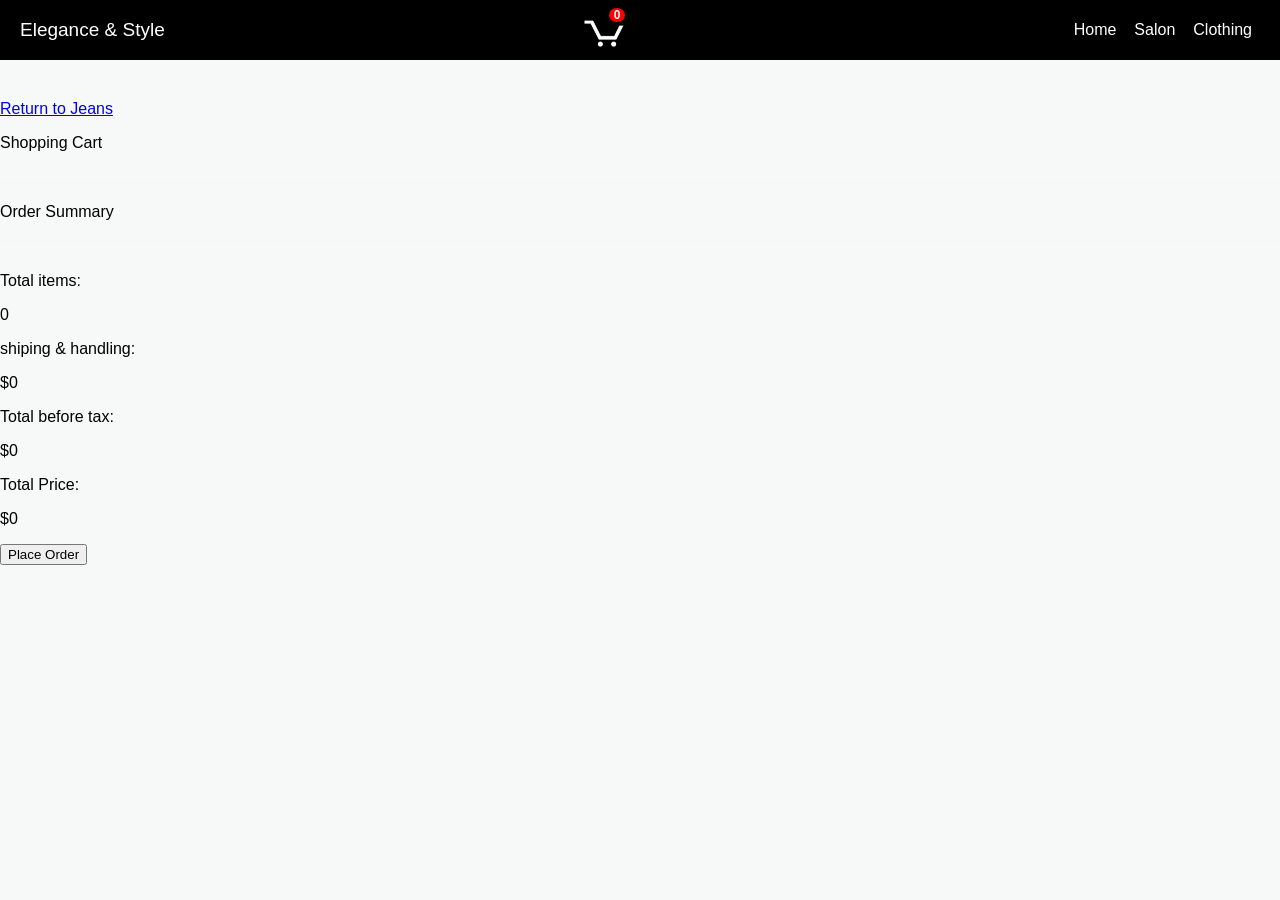
==== Checkout.html @ db5cadc8 "add Checkout.html for shopping cart functionality" ====
<!DOCTYPE html>
<html>
  <head>
    <title>Salon</title>
    <meta charset="UTF-8">
    <meta name="viewport" content="width=device-width, initial-scale=1.0">

    <link rel="stylesheet" href="CSS/Header.css">
    <link rel="stylesheet" href="CSS/Footer.css">
    <link rel="stylesheet" href="CSS/Salon and Clothing-page.css">
    <link rel="stylesheet" href="CSS/Clothing.css">
    <link rel="stylesheet" href="CSS/Jeans.css">
    <link rel="stylesheet" href="CSS/Checkout.css">
  </head>
  <body>
      <header>
        <div class="heading">
          <p class="heading-text">Elegance & Style</p>
        </div>
        <div class="cart-container js-cart-container">
          <a class="cart-link header-link" href="checkout.html">
          <img class="cart" src="Images and Icons/icons/cart-icon.png">
          <div class="cart-quantity js-cart-quantity">0</div>
        </a>
        </div>
        <div class="hero-section">
          <p class="home js-home">Home</p>
          <p class="salon js-salon">Salon</p>
          <p class="clothing js-clothing">Clothing</p>
        </div>
      </header>  

      <main class="main-page">

        <a href="Clothing-Jeans.html" class="return-link">
          <div class="return-to-jeans-link">
            Return to Jeans
          </div>
        </a>

        <div class="checkout-container">
          <div class="shopping-cart-container">
            <p class="heading-text">Shopping Cart</p>
            <div class="line"></div>
          </div>
          <div class="item-container">
            <div class="first-item">

            </div>
          </div>

          <div class="order-summary-container">
              <div>
                <p class="order-summary">Order Summary</p>
                <div class="line"></div>
              </div>
              <div class="items-container">
                <p>Total items:</p>
                <p>0</p>
              </div>
              <div class="shiping-container">
                <p>shiping & handling:</p>
                <p>$0</p>
              </div>
              <div class="tax-container">
                <p>Total before tax:</p>
                <p>$0</p>
              </div>
              <div class="price-container">
                <p>Total Price:</p>
                <p>$0</p>
              </div>
              <div class="button-place-order-container">
                <button class="place-order-button">Place Order</button>
              </div>
          </div>
        </div>
      </main>


      <script src="Clothing.js"></script>
      <script type="module" src="Jeans.js"></script>
      <script src="Header.js"></script>
      <script type="module" src="CHeckout.js"></script>
  </body>
</html>
---- CSS/Header.css ----
header{
  background-color: black;
  position: fixed;
  left: 0;
  right: 0;
  top: 0;
  height: 60px;
  display: flex;
  justify-content: space-between;
  align-items: center;
  font-family: Arial, Helvetica, sans-serif;
  z-index: 2000;
} .heading{
  color: white;
  font-family: Arial, Helvetica, sans-serif;
  font-size: 19px;
  margin-left: 20px;
  cursor: pointer;
  }.hero-section{
    display: flex;
    color: white;
    align-items: center;
    font-size: 16px;
    margin-right: 28px;

  }
  .home,
  .salon,
  .clothing,
  .about,
  .contact{
    margin-left: 18px;
    transition: opacity 0.2s;
    cursor: pointer;
  }
  .home:hover,
  .salon:hover,
  .clothing:hover,
  .about:hover,
  .contact:hover{
    opacity: 0.7;
  }
  .cart{
    width: 40px;
    margin-right: 11px;
    margin-top: 7px;
    display: flex;
    align-items: center;
    justify-content: center;
  }
  .cart-container {
    position: relative;
    margin-right: 1px;
    display: inline-block; /* ensure width wraps content */
  }

  .cart-quantity {
    position: absolute;
    top: -5px;       /* adjust as needed */
    right: 10px;     /* move it slightly outside the cart icon */
    color: white;
    min-width: 16px; /* ensures 1-3 digits fit nicely */
    text-align: center;
    font-size: 12px;
    font-weight: bold;
    padding: 0 4px;  /* small padding for wider numbers */
    border-radius: 50%; /* optional, for round badge */
    background-color: red; /* optional, looks like a badge */
  }


  @media(max-width: 480px){
    header{
      flex-wrap: wrap;
      height: 120px;
    }
    .heading{
      font-size: 23px;
    }.hero-section{
      font-size: 18px;
    }
}
---- CSS/Footer.css ----
footer {
  background-color: rgb(25, 25, 43);
  font-family: Arial, Helvetica, sans-serif;
  padding: 30px 20px;
}

.footer-container {
  display: flex;
  justify-content: center;
  gap: 40px;
  flex-wrap: wrap; /* KEY for responsiveness */
}


.about-us,
.contact-us,
.hours {
  color: white;
  font-weight: bold;
  font-size: 18px;
}


.about-us-text {
  line-height: 1.6;
  color: grey;
  font-size: 16px;
}

.contact-information,
.working-days {
  color: grey;
  line-height: 1.5; 
  font-size: 16px;
}


.line {
  border-top: 1px solid rgba(255, 255, 255, 0.2);
  margin: 25px 0;
}


.rights-container {
  display: flex;
  justify-content: center;
}

.rights {
  color: grey;
  font-size: 15px;
}

@media (max-width: 750px) {
  .footer-container {
    flex-direction: column;
    align-items: center;
    text-align: center;
  }
}
---- CSS/Salon and Clothing-page.css ----
body{
  margin: 0;
  padding: 0;
  font-family: Arial, Helvetica, sans-serif;
  background-color: rgb(247, 248, 248);
}
main{
  margin-top: 100px;
}

.button-salon-text-container,
.button-clothing-text-container{
  display: flex;
  align-items: center;
  justify-content: space-around;
  flex-wrap: wrap;
  gap: 20px;

}.back-to-home-button{
  height: 40px;
  width: 100%;
  color: white;
  background-color: black;
  border: none;
  border-radius: 4px;
  padding: 10px;
  cursor: pointer;
}.button-home-container{
  width: 130px;
}

.salon-text-description,
.clothing-text-description{
  color: rgb(49, 42, 88);
}
.search-container {
  width: 100%;
  max-width: 500px;
  margin: 10px auto;
}

.search-hairstyle,
.search-cloth {
  width: 100%;
  padding: 10px;
  box-sizing: border-box;
  height: 40px;
  border-radius: 5px;
  border-style: solid;
  border-width: 1px;
}

@media(max-width:500px){
  .back-to-home-button{
    height: 40px;
    padding: 5px;
    font-size: 12px;
  }
  .button-salon-text-container,
  .button-clothing-text-container{
    padding: 20px;

  }
  .back-to-home-button{
    font-size: 14px;
  }
  .search-hairstyle,
  .search-cloth {
    height: 45px;
    font-size: 14px;
  }
}

@media(min-width:650px){
  .button-salon-text-container,
  .button-clothing-text-container{
    margin-right:40px;
    margin-left: 40px;
  }
}
---- CSS/Clothing.css ----
body{
  font-family: Arial, Helvetica, sans-serif;

}
.clothing-cards-container{
  display: grid;
  grid-template-columns: 1fr 1fr 1fr;
  gap: 30px;
  padding: 40px;
}
.cloth-container {
  position: relative;
  overflow: hidden; 
  border-radius: 20px;
  cursor: pointer;
}

.cloth-image {
  width: 100%;
  border-radius: 20px;
  transition: transform 0.3s ease;
}
  .cloth-container:hover .cloth-image, .cloth-container:hover .cloth-heading {
    transform: scale(1.1);
  }

.clothing-heading-description{
  position: absolute;
  top:50%;
  left: 50%;
  transform: translate(-50%, -50%);
  color: white;
}
.cloth-heading{
  font-weight: 700;
  font-size: 35px;
  letter-spacing: 3px;
  top: 60%;
  text-align: center;
  margin-bottom: -15px;

}
.clothing-sub-heading{
  font-size:16px;
  text-align: center;
}

.back-to-categories{
  background-color: black;
  color: white; 
  padding: 2px 5px;
  font-size: 14px;
  flex-wrap: nowrap;
  width: 100%;
  max-width: 200px;
  height: 42px;
  border-radius: 4px;
  cursor: pointer;
  white-space: nowrap;
  border: none;
}

@media(max-width: 1023px){
  .clothing-cards-container{
  grid-template-columns: 1fr 1fr;
}
}
@media(max-width: 750px){
  .clothing-cards-container{
  grid-template-columns: 1fr;
}
}
---- CSS/Jeans.css ----
body{
  overflow-x: hidden;
}
*{
  box-sizing: border-box;;
}
.jeans-container{
  display: grid;
  grid-template-columns: 1fr 1fr 1fr;
  gap: 40px;
  padding: 30px;
}
.jean-image{
  width: 100%;
  border-top-left-radius: 10px;
  border-top-right-radius: 10px;
}
.jean-card{
  border-radius: 10px;
  box-shadow: 0 4px 12px rgba(0,0,0,0.12);
}
.jean-info-container{
  padding: 10px 20px;
}
.jean-name{
  font-size: 28px;
  margin-bottom: -17px;
}
.jean-price{
  font-size: 30px;
  margin-bottom: -2px;
}
.available,
.colors-available{
  color: rgb(74, 65, 122);
  font-size: 15px;
}
.siezes-available{
  display: flex;
  gap: 10px;
}
.size{

  padding: 8px 10px;
  font-size: 14px;
  border-radius: 3px;
  border: 1px solid rgb(211, 209, 209);
}
.color{
  background-color: rgb(224, 223, 223);
  padding: 8px 10px;
  font-size: 14px;
  border-radius: 3px;
  border: 1px solid rgb(211, 209, 209);
}
.button-cart-container{
  display: flex;
  justify-content: center;
  align-items: center;
  padding: 40px;
}
.add-to-cart{
  width: 100%;
  max-width: 340px;
  background-color: black;
  color: white;
  height: 50px;
  font-size: 20px;
  border-radius: 5px;
}

.in-stock-green{
  color: green;
}
.low-stock-green{
  color: red;
}
@media(max-width: 1023px){
 .jeans-container{
  grid-template-columns: 1fr 1fr;
}
}
@media(max-width: 750px){
  .jeans-container{
  grid-template-columns: 1fr;
  }
  .add-to-Cart{
    width: 100%;
    max-width: 340px; /* keep consistent */

}
}
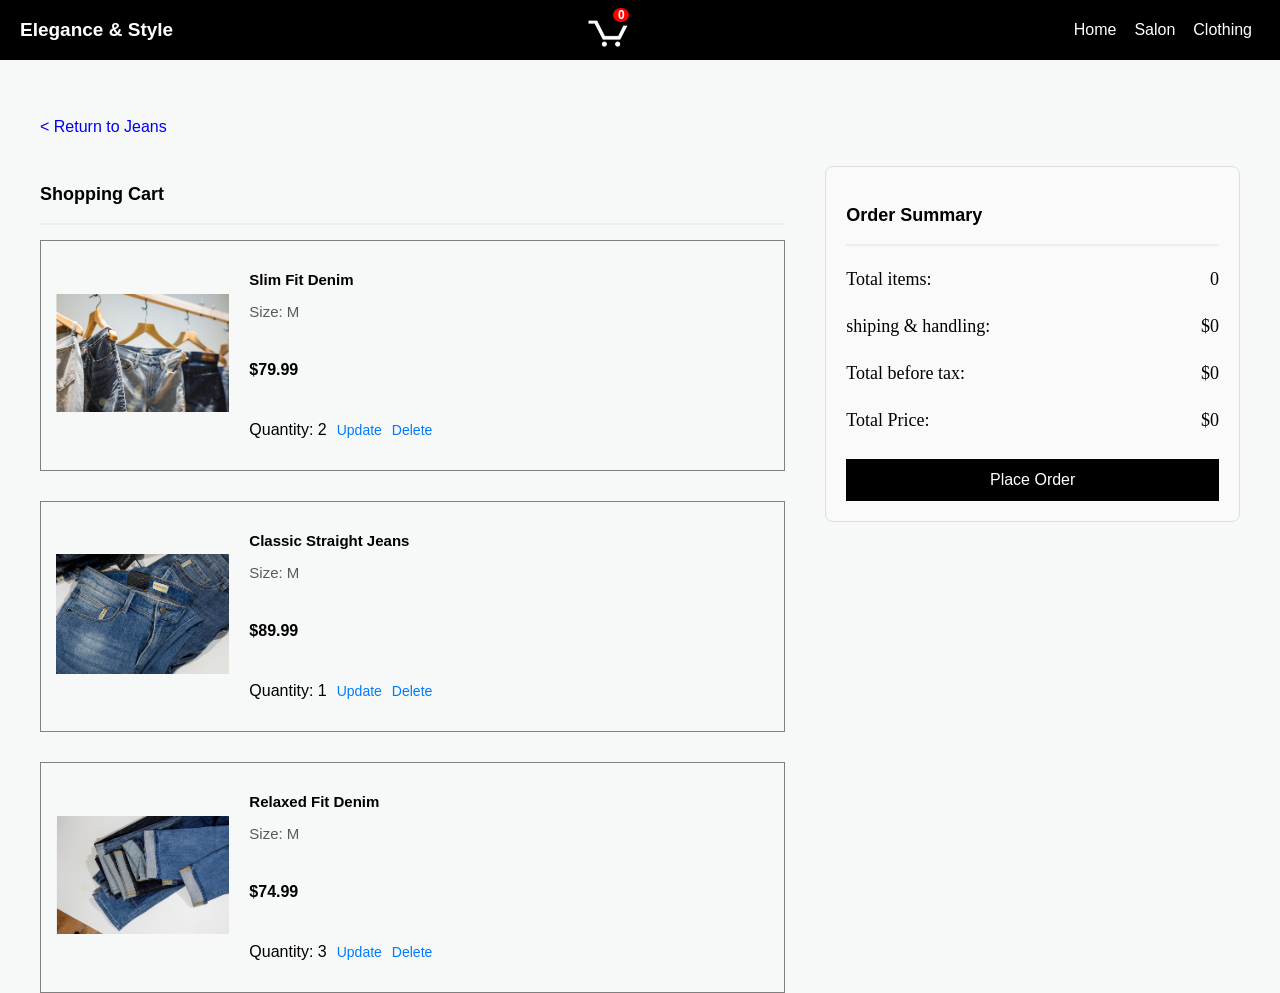
==== commit a0eaf21e: "add Checkout.html for shopping cart functionality" ====
--- a/Checkout.html
+++ b/Checkout.html
@@ -18,7 +18,7 @@
           <p class="heading-text">Elegance & Style</p>
         </div>
         <div class="cart-container js-cart-container">
-          <a class="cart-link header-link" href="checkout.html">
+          <a class="cart-link header-link" href="Checkout.html">
           <img class="cart" src="Images and Icons/icons/cart-icon.png">
           <div class="cart-quantity js-cart-quantity">0</div>
         </a>
@@ -34,20 +34,19 @@
 
         <a href="Clothing-Jeans.html" class="return-link">
           <div class="return-to-jeans-link">
-            Return to Jeans
+            < Return to Jeans
           </div>
         </a>
 
         <div class="checkout-container">
           <div class="shopping-cart-container">
             <p class="heading-text">Shopping Cart</p>
+
             <div class="line"></div>
+
+            <div class="products-container js-products-container"></div>
           </div>
-          <div class="item-container">
-            <div class="first-item">
 
-            </div>
-          </div>
 
           <div class="order-summary-container">
               <div>
@@ -78,9 +77,9 @@
       </main>
 
 
-      <script src="Clothing.js"></script>
+      <script type="module" src="Clothing.js"></script>
       <script type="module" src="Jeans.js"></script>
-      <script src="Header.js"></script>
-      <script type="module" src="CHeckout.js"></script>
+      <script type="module" src="Header.js"></script>
+      <script type="module" src="Checkout.js"></script>
   </body>
 </html>
--- a/CSS/Jeans.css
+++ b/CSS/Jeans.css
@@ -67,6 +67,7 @@
   height: 50px;
   font-size: 20px;
   border-radius: 5px;
+  border: none;
 }
 
 .in-stock-green{
--- a/CSS/Checkout.css
+++ b/CSS/Checkout.css
@@ -0,0 +1,190 @@
+
+.checkout-container {
+  display: flex;
+  margin-top: 30px;
+  font-family: serif;
+  font-size: 18px;
+  gap: 40px;
+  padding: 0 40px;
+  height: auto;
+}
+
+.return-to-jeans-link {
+  margin-left: 40px;
+}
+
+.return-link {
+  margin-left: 30px;
+  text-decoration: none;
+}
+
+
+.shopping-cart-container {
+  flex: 2;
+}
+
+
+.order-summary-container {
+  flex: 1;
+  border: 1px solid #ddd;
+  padding: 20px;
+  height: fit-content;
+  border-radius: 8px;
+  background-color: #fafafa;
+}
+
+.order-summary,
+.heading-text {
+  font-weight: bold;
+  font-family: Arial, Helvetica, sans-serif;
+}
+
+.line {
+  border: 1px solid #eee;
+  margin: 15px 0;
+}
+
+.items-container,
+.price-container,
+.shiping-container,
+.tax-container {
+  display: flex;
+  justify-content: space-between;
+  margin: -10px 0;
+}
+
+.total {
+  font-weight: bold;
+  font-size: 20px;
+}
+
+
+.button-place-order-container {
+  display: flex;
+  margin-top: 20px;
+  line-height: 1.2;
+}
+
+/* button */
+.place-order-button {
+  width: 100%;
+  padding: 12px;
+  background-color: black;
+  color: white;
+  border: none;
+  cursor: pointer;
+  font-size: 16px;
+  transition: 0.3s;
+}
+
+.place-order-button:hover {
+  background-color: #333;
+}
+
+/* Products container */
+.products-container {
+  display: flex;
+  flex-direction: column;
+  gap: 30px;
+  font-family: Arial, sans-serif;
+}
+
+/* Individual product */
+.product {
+  display: flex;
+  border: 1px solid gray;
+  gap: 20px;
+  padding: 15px;
+  align-items: center;
+}
+
+/* Image container */
+.image-container {
+  flex: 1;
+}
+
+.product-image {
+  width: 100%;
+  object-fit: contain;
+}
+
+/* Product info container */
+.product-container {
+  flex: 3;
+  display: flex;
+  flex-direction: column;
+  gap: 10px;
+}
+
+/* Name and size */
+.product-name-container {
+  display: flex;
+  flex-direction: column;
+  gap: 5px;
+}
+
+.prodcut-name {
+  font-size: 15px;
+  font-weight: bold;
+  margin-bottom: -5px;
+}
+
+.prodcut-size {
+  font-size: 15px;
+  color: rgb(90, 90, 90);
+}
+
+/* Price */
+.product-price-container {
+  font-size: 16px;
+}
+
+.product-price {
+  font-size: 16px;
+  font-weight: bold;
+}
+
+/* Quantity section */
+.quantity-container {
+  display: flex;
+  align-items: center;
+  gap: 10px;
+}
+
+.product-quantity {
+  font-size: 16px;
+}
+
+/* Update & Delete links */
+.update-quantity-link,
+.delete-quantity-link {
+  color: #007bff;
+  cursor: pointer;
+  font-size: 14px;
+
+}
+
+/* Hover effect */
+.update-quantity-link:hover,
+.delete-quantity-link:hover {
+  color: #d36905;
+}
+
+/* Responsive */
+@media (max-width: 1000px) {
+  .checkout-container {
+    display: flex;
+    flex-direction: column;
+  }
+  
+  .product {
+    flex-direction: column;
+    align-items: flex-start;
+  }
+
+  .image-container,
+  .product-container {
+    flex: unset;
+    width: 100%;
+  }
+}
